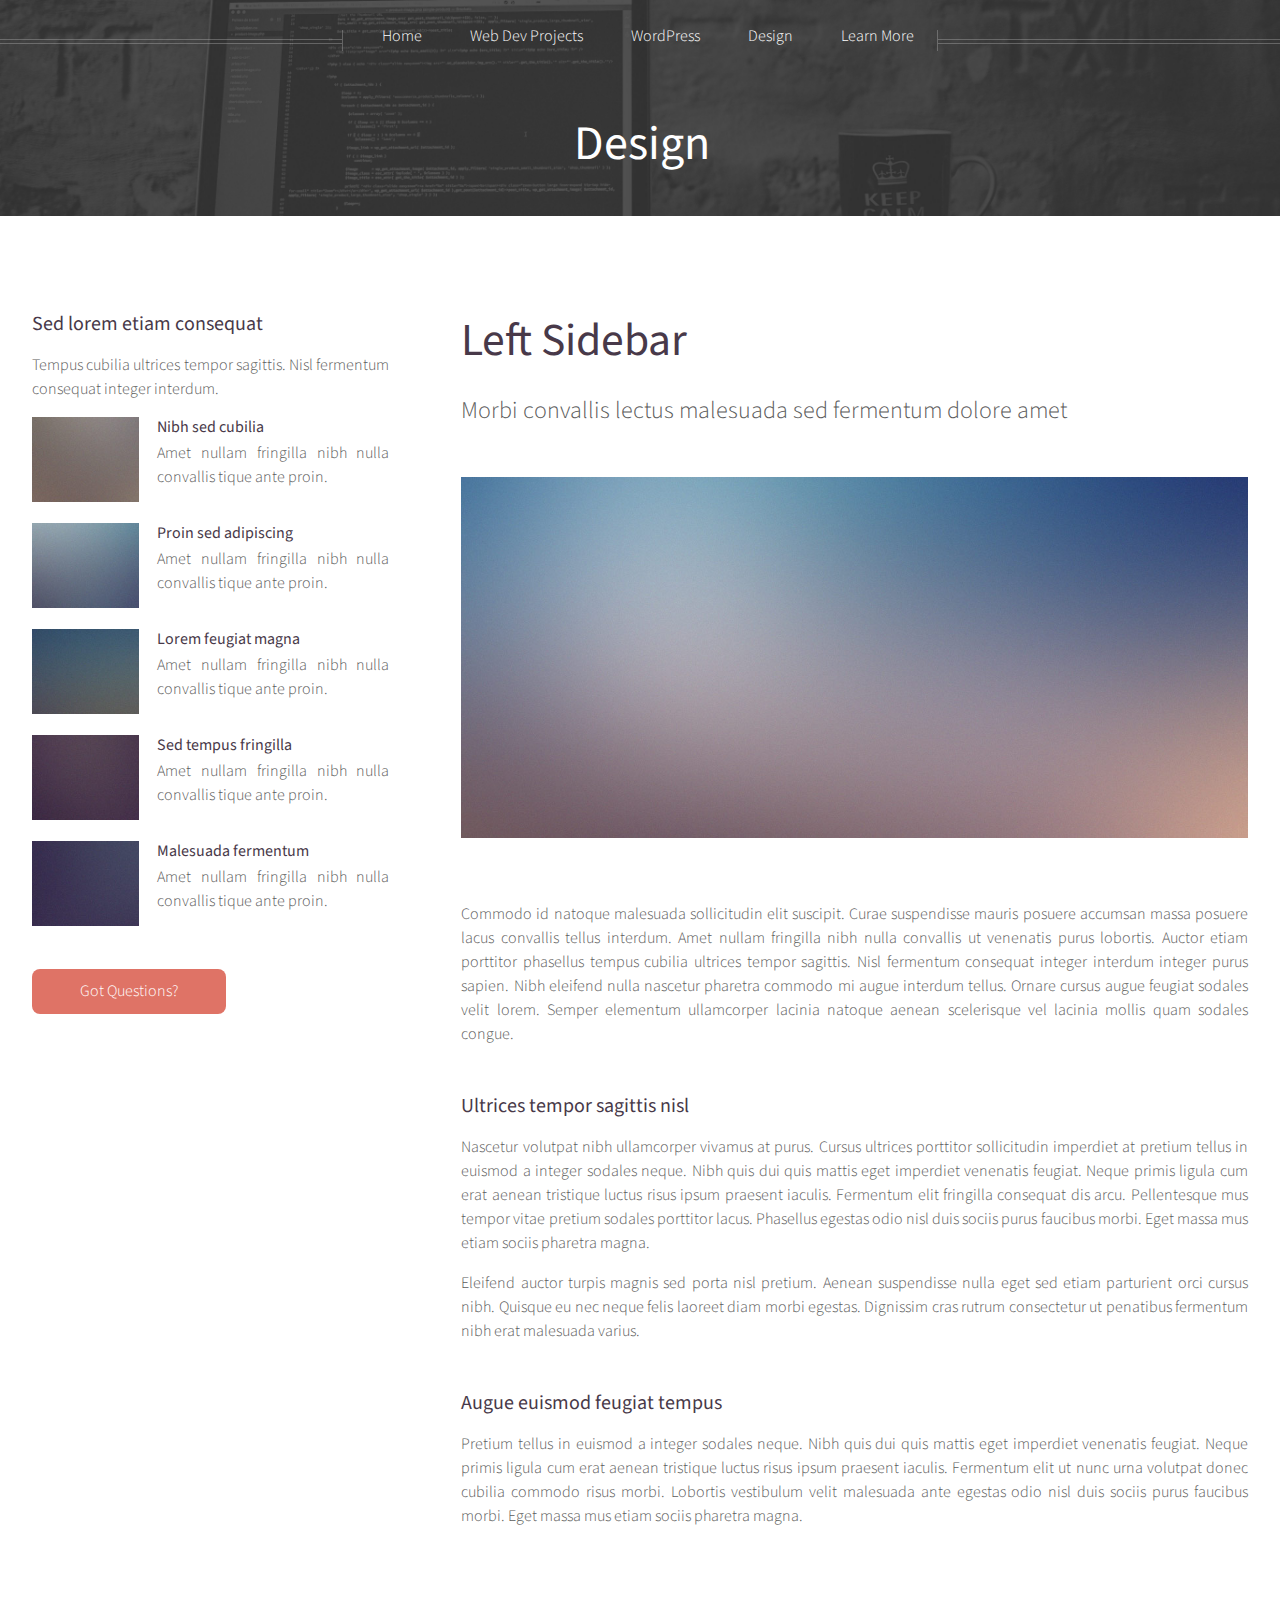
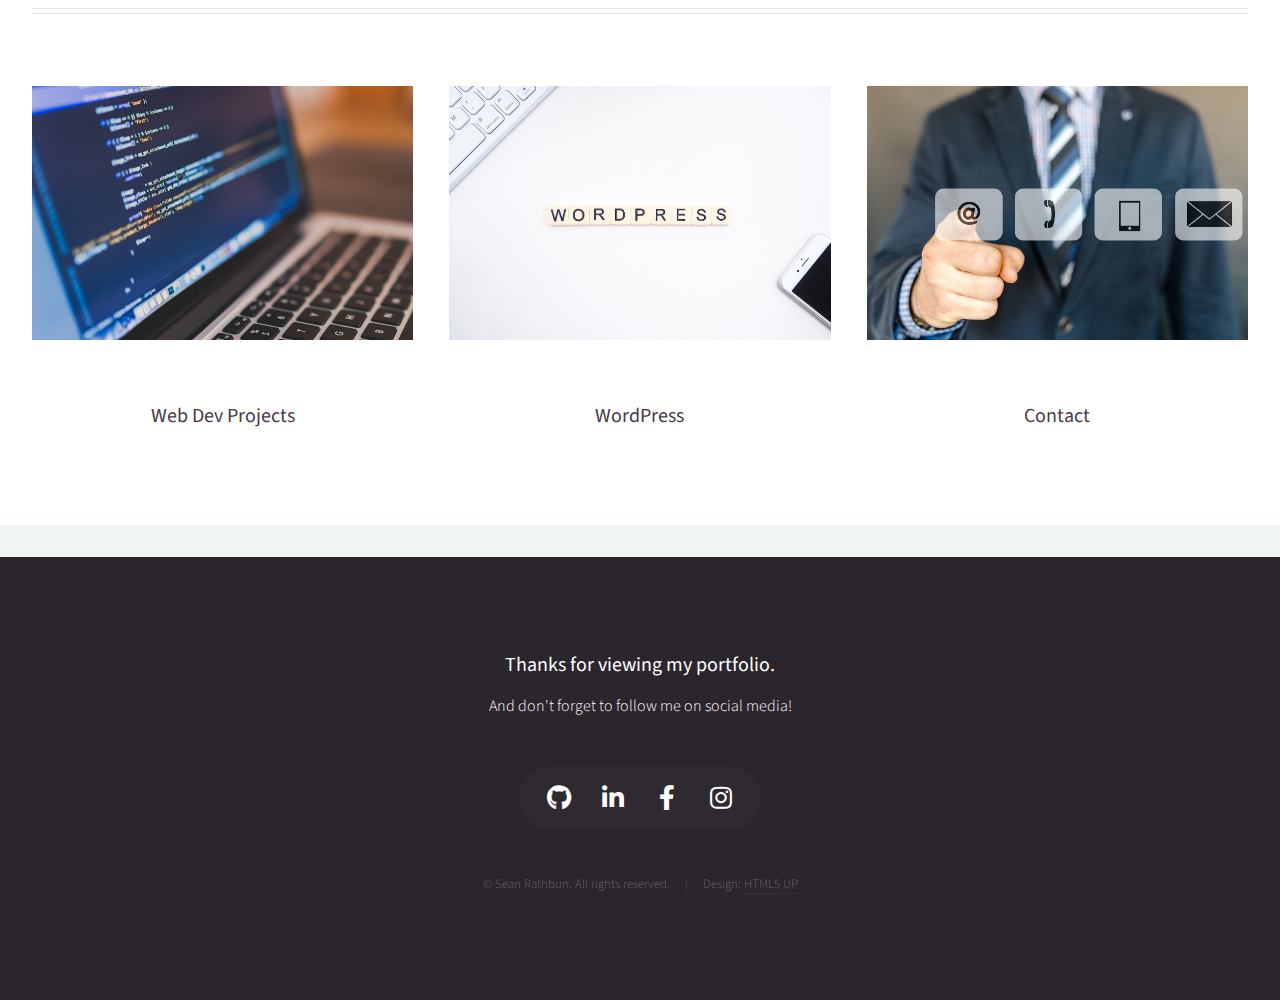
==== design.html @ a0542358 "First Commit" ====
<!DOCTYPE HTML>
<!--
	Helios by HTML5 UP
	html5up.net | @ajlkn
	Free for personal and commercial use under the CCA 3.0 license (html5up.net/license)
-->
<html>
	<head>
		<title>Left Sidebar - Helios by HTML5 UP</title>
		<meta charset="utf-8" />
		<meta name="viewport" content="width=device-width, initial-scale=1, user-scalable=no" />
		<link rel="stylesheet" href="assets/css/main.css" />
		<noscript><link rel="stylesheet" href="assets/css/noscript.css" /></noscript>
	</head>
	<body class="left-sidebar is-preload">
		<div id="page-wrapper">

			<!-- Header -->
				<div id="header">

					<!-- Inner -->
						<div class="inner">
							<header>
								<h1><a href="index.html" id="logo">Design</a></h1>
							</header>
						</div>

					<!-- Nav -->
					<nav id="nav">
						<ul>
							<li><a href="index.html">Home</a></li>
							<li>
								<a href="projects.html">Web Dev Projects</a>
								<ul>
									<li><a href="#">React JS</a></li>
									<li><a href="#">Angular JS</a></li>
									<li><a href="#">Mobile Apps</a></li>
									<li><a href="#">Hackathons</a></li>
								</ul>
							</li>
							<li>
								<a href="wordpress.html">WordPress</a>
								<ul>
									<li><a href="#">Landing Pages</a></li>
									<li><a href="#">CRM Integration</a></li>
									<li><a href="#">eCommerce</a></li>
									<li><a href="#">SEO</a></li>
								</ul>
							</li>
							<li>
								<a href="design.html">Design</a>
								<ul>
									<li><a href="#">UI/UX</a></li>
									<li><a href="#">Sliders</a></li>
									<li><a href="#">Etiam dolore nisl</a></li>
									<li><a href="#">Veroeros feugiat</a></li>
								</ul>
							</li>
							<li>
								<a href="learn-more.html">Learn More</a>
								<ul>
									<li><a href="#">About Me</a></li>
									<li><a href="#">Resume</a></li>
									<li><a href="#">GitHub</a></li>
									<li><a href="#">LinkedIn</a></li>
									<li><a href="#">FaceBook</a></li>
								</ul>
							</li>
							<!-- <li><a href="left-sidebar.html">Left Sidebar</a></li>
							<li><a href="right-sidebar.html">Right Sidebar</a></li>
							<li><a href="no-sidebar.html">No Sidebar</a></li> -->
						</ul>
					</nav>

				</div>

			<!-- Main -->
				<div class="wrapper style1">

					<div class="container">
						<div class="row gtr-200">
							<div class="col-4 col-12-mobile" id="sidebar">
								<hr class="first" />
								<section>
									<header>
										<h3><a href="#">Sed lorem etiam consequat</a></h3>
									</header>
									<p>
										Tempus cubilia ultrices tempor sagittis. Nisl fermentum consequat integer interdum.
									</p>
									<div class="row gtr-50">
										<div class="col-4">
											<a href="#" class="image fit"><img src="images/pic10.jpg" alt="" /></a>
										</div>
										<div class="col-8">
											<h4>Nibh sed cubilia</h4>
											<p>
												Amet nullam fringilla nibh nulla convallis tique ante proin.
											</p>
										</div>
										<div class="col-4">
											<a href="#" class="image fit"><img src="images/pic11.jpg" alt="" /></a>
										</div>
										<div class="col-8">
											<h4>Proin sed adipiscing</h4>
											<p>
												Amet nullam fringilla nibh nulla convallis tique ante proin.
											</p>
										</div>
										<div class="col-4">
											<a href="#" class="image fit"><img src="images/pic12.jpg" alt="" /></a>
										</div>
										<div class="col-8">
											<h4>Lorem feugiat magna</h4>
											<p>
												Amet nullam fringilla nibh nulla convallis tique ante proin.
											</p>
										</div>
										<div class="col-4">
											<a href="#" class="image fit"><img src="images/pic13.jpg" alt="" /></a>
										</div>
										<div class="col-8">
											<h4>Sed tempus fringilla</h4>
											<p>
												Amet nullam fringilla nibh nulla convallis tique ante proin.
											</p>
										</div>
										<div class="col-4">
											<a href="#" class="image fit"><img src="images/pic14.jpg" alt="" /></a>
										</div>
										<div class="col-8">
											<h4>Malesuada fermentum</h4>
											<p>
												Amet nullam fringilla nibh nulla convallis tique ante proin.
											</p>
										</div>
									</div>
									<footer>
										<a href="mailto:seanfrathbun@gmail.com" class="button">Got Questions?</a>
									</footer>
								</section>
							</div>
							<div class="col-8 col-12-mobile imp-mobile" id="content">
								<article id="main">
									<header>
										<h2><a href="#">Left Sidebar</a></h2>
										<p>
											Morbi convallis lectus malesuada sed fermentum dolore amet
										</p>
									</header>
									<a href="#" class="image featured"><img src="images/pic06.jpg" alt="" /></a>
									<p>
										Commodo id natoque malesuada sollicitudin elit suscipit. Curae suspendisse mauris posuere accumsan massa
										posuere lacus convallis tellus interdum. Amet nullam fringilla nibh nulla convallis ut venenatis purus
										lobortis. Auctor etiam porttitor phasellus tempus cubilia ultrices tempor sagittis. Nisl fermentum
										consequat integer interdum integer purus sapien. Nibh eleifend nulla nascetur pharetra commodo mi augue
										interdum tellus. Ornare cursus augue feugiat sodales velit lorem. Semper elementum ullamcorper lacinia
										natoque aenean scelerisque vel lacinia mollis quam sodales congue.
									</p>
									<section>
										<header>
											<h3>Ultrices tempor sagittis nisl</h3>
										</header>
										<p>
											Nascetur volutpat nibh ullamcorper vivamus at purus. Cursus ultrices porttitor sollicitudin imperdiet
											at pretium tellus in euismod a integer sodales neque. Nibh quis dui quis mattis eget imperdiet venenatis
											feugiat. Neque primis ligula cum erat aenean tristique luctus risus ipsum praesent iaculis. Fermentum elit
											fringilla consequat dis arcu. Pellentesque mus tempor vitae pretium sodales porttitor lacus. Phasellus
											egestas odio nisl duis sociis purus faucibus morbi. Eget massa mus etiam sociis pharetra magna.
										</p>
										<p>
											Eleifend auctor turpis magnis sed porta nisl pretium. Aenean suspendisse nulla eget sed etiam parturient
											orci cursus nibh. Quisque eu nec neque felis laoreet diam morbi egestas. Dignissim cras rutrum consectetur
											ut penatibus fermentum nibh erat malesuada varius.
										</p>
									</section>
									<section>
										<header>
											<h3>Augue euismod feugiat tempus</h3>
										</header>
										<p>
											Pretium tellus in euismod a integer sodales neque. Nibh quis dui quis mattis eget imperdiet venenatis
											feugiat. Neque primis ligula cum erat aenean tristique luctus risus ipsum praesent iaculis. Fermentum elit
											ut nunc urna volutpat donec cubilia commodo risus morbi. Lobortis vestibulum velit malesuada ante
											egestas odio nisl duis sociis purus faucibus morbi. Eget massa mus etiam sociis pharetra magna.
										</p>
									</section>
								</article>
							</div>
						</div>
						<hr />
						<div class="row">
							<article class="col-4 col-12-mobile special">
								<a href="#" class="image featured"><img src="images/coding.png" alt="" /></a>
								<header>
									<h3><a href="projects.html">Web Dev Projects</a></h3>
								</header>
								<!-- <p>
									Amet nullam fringilla nibh nulla convallis tique ante proin sociis accumsan lobortis. Auctor etiam
									porttitor phasellus tempus cubilia ultrices tempor sagittis. Nisl fermentum consequat integer interdum.
								</p> -->
							</article>
							<article class="col-4 col-12-mobile special">
								<a href="#" class="image featured"><img src="images/wordpress.png" alt="" /></a>
								<header>
									<h3><a href="wordpress.html">WordPress</a></h3>
								</header>
								<!-- <p>
									Amet nullam fringilla nibh nulla convallis tique ante proin sociis accumsan lobortis. Auctor etiam
									porttitor phasellus tempus cubilia ultrices tempor sagittis. Nisl fermentum consequat integer interdum.
								</p> -->
							</article>
							<article class="col-4 col-12-mobile special">
								<a href="#" class="image featured"><img src="images/contact.png" alt="" /></a>
								<header>
									<h3><a href="learn-more.html">Contact</a></h3>
								</header>
								<!-- <p>
									Amet nullam fringilla nibh nulla convallis tique ante proin sociis accumsan lobortis. Auctor etiam
									porttitor phasellus tempus cubilia ultrices tempor sagittis. Nisl fermentum consequat integer interdum.
								</p> -->
							</article>
						</div>
						
					</div>

				</div>

			<!-- Footer -->
			<div id="footer">
				<div class="row">
					<div class="col-12">

						<!-- Contact -->
							<section class="contact">
								<header>
									<h3>Thanks for viewing my portfolio.</h3>
								</header>
								<p>And don't forget to follow me on social media!</p>
								<ul class="icons">
									<li><a href="https://github.com/sfrathbun" target="_blank" class="icon brands fa-github"><span class="label">Twitter</span></a></li>
									<li><a href="https://www.linkedin.com/in/sean-rathbun-370595167/" target="_blank" class="icon brands fa-linkedin-in"><span class="label">Linkedin</span></a></li>
									<li><a href="https://www.facebook.com/rathbun.sean" target="_blank" class="icon brands fa-facebook-f"><span class="label">Facebook</span></a></li>
									<li><a href="https://www.instagram.com/israelisreal49/" target="_blank" class="icon brands fa-instagram"><span class="label">Instagram</span></a></li>
								</ul>
							</section>

						<!-- Copyright -->
							<div class="copyright">
								<ul class="menu">
									<li>&copy; Sean Rathbun. All rights reserved.</li><li>Design: <a href="http://html5up.net">HTML5 UP</a></li>
								</ul>
							</div>

					</div>

				</div>
			
		</div>

		</div>

		<!-- Scripts -->
			<script src="assets/js/jquery.min.js"></script>
			<script src="assets/js/jquery.dropotron.min.js"></script>
			<script src="assets/js/jquery.scrolly.min.js"></script>
			<script src="assets/js/jquery.scrollex.min.js"></script>
			<script src="assets/js/browser.min.js"></script>
			<script src="assets/js/breakpoints.min.js"></script>
			<script src="assets/js/util.js"></script>
			<script src="assets/js/main.js"></script>

	</body>
</html>
---- assets/css/main.css ----
@import url("https://fonts.googleapis.com/css?family=Source+Sans+Pro:300,300italic,400,400italic,600");
@import url("fontawesome-all.min.css");

/*
	Helios by HTML5 UP
	html5up.net | @ajlkn
	Free for personal and commercial use under the CCA 3.0 license (html5up.net/license)
*/

html, body, div, span, applet, object,
iframe, h1, h2, h3, h4, h5, h6, p, blockquote,
pre, a, abbr, acronym, address, big, cite,
code, del, dfn, em, img, ins, kbd, q, s, samp,
small, strike, strong, sub, sup, tt, var, b,
u, i, center, dl, dt, dd, ol, ul, li, fieldset,
form, label, legend, table, caption, tbody,
tfoot, thead, tr, th, td, article, aside,
canvas, details, embed, figure, figcaption,
footer, header, hgroup, menu, nav, output, ruby,
section, summary, time, mark, audio, video {
	margin: 0;
	padding: 0;
	border: 0;
	font-size: 100%;
	font: inherit;
	vertical-align: baseline;}

article, aside, details, figcaption, figure,
footer, header, hgroup, menu, nav, section {
	display: block;}

body {
	line-height: 1;
}

ol, ul {
	list-style: none;
}

blockquote, q {
	quotes: none;
}

	blockquote:before, blockquote:after, q:before, q:after {
		content: '';
		content: none;
	}

table {
	border-collapse: collapse;
	border-spacing: 0;
}

body {
	-webkit-text-size-adjust: none;
}

mark {
	background-color: transparent;
	color: inherit;
}

input::-moz-focus-inner {
	border: 0;
	padding: 0;
}

input, select, textarea {
	-moz-appearance: none;
	-webkit-appearance: none;
	-ms-appearance: none;
	appearance: none;
}

/* Basic */

	html {
		box-sizing: border-box;
	}

	*, *:before, *:after {
		box-sizing: inherit;
	}

	body {
		background: #f0f4f4;
		color: #5b5b5b;
		font-size: 15pt;
		line-height: 1.85em;
		font-family: 'Source Sans Pro', sans-serif;
		font-weight: 300;
	}

		body.is-preload *, body.is-preload *:before, body.is-preload *:after {
			-moz-animation: none !important;
			-webkit-animation: none !important;
			-ms-animation: none !important;
			animation: none !important;
			-moz-transition: none !important;
			-webkit-transition: none !important;
			-ms-transition: none !important;
			transition: none !important;
		}

	input, textarea, select {
		font-size: 15pt;
		line-height: 1.85em;
		font-family: 'Source Sans Pro', sans-serif;
		font-weight: 300;
	}

	.myName{
		color: #3db2b2;
	}

	h1, h2, h3, h4, h5, h6 {
		font-weight: 400;
		color: #483949;
		line-height: 1.25em;
	}

	h1 a, h2 a, h3 a, h4 a, h5 a, h6 a {
		color: inherit;
		text-decoration: none;
		border-bottom-color: transparent;
	}

	h1 strong, h2 strong, h3 strong, h4 strong, h5 strong, h6 strong {
		font-weight: 600;
	}

	h2 {
		font-size: 2.85em;
	}

	h3 {
		font-size: 1.25em;
	}

	h4 {
		font-size: 1em;
		margin: 0 0 0.25em 0;
	}

	strong, b {
		font-weight: 400;
		color: #483949;
	}

	em, i {
		font-style: italic;
	}

	a {
		color: inherit;
		border-bottom: solid 1px rgba(128, 128, 128, 0.15);
		text-decoration: none;
		-moz-transition: background-color 0.35s ease-in-out, color 0.35s ease-in-out, border-bottom-color 0.35s ease-in-out;
		-webkit-transition: background-color 0.35s ease-in-out, color 0.35s ease-in-out, border-bottom-color 0.35s ease-in-out;
		-ms-transition: background-color 0.35s ease-in-out, color 0.35s ease-in-out, border-bottom-color 0.35s ease-in-out;
		transition: background-color 0.35s ease-in-out, color 0.35s ease-in-out, border-bottom-color 0.35s ease-in-out;
	}

		a:hover {
			color: #ef8376;
			border-bottom-color: transparent;
		}

	sub {
		position: relative;
		top: 0.5em;
		font-size: 0.8em;
	}

	sup {
		position: relative;
		top: -0.5em;
		font-size: 0.8em;
	}

	blockquote {
		border-left: solid 0.5em #ddd;
		padding: 1em 0 1em 2em;
		font-style: italic;
	}

	p, ul, ol, dl, table {
		margin-bottom: 1em;
	}

	p {
		text-align: justify;
	}

	br.clear {
		clear: both;
	}

	hr {
		position: relative;
		display: block;
		border: 0;
		top: 4.5em;
		margin-bottom: 9em;
		height: 6px;
		border-top: solid 1px rgba(128, 128, 128, 0.2);
		border-bottom: solid 1px rgba(128, 128, 128, 0.2);
	}

		hr:before, hr:after {
			content: '';
			position: absolute;
			top: -8px;
			display: block;
			width: 1px;
			height: 21px;
			background: rgba(128, 128, 128, 0.2);
		}

		hr:before {
			left: -1px;
		}

		hr:after {
			right: -1px;
		}

	.timestamp {
		color: rgba(128, 128, 128, 0.75);
		font-size: 0.8em;
	}

/* Container */

	.container {
		margin: 0 auto;
		max-width: 100%;
		width: 1400px;
	}

		@media screen and (max-width: 1680px) {

			.container {
				width: 1200px;
			}

		}

		@media screen and (max-width: 1280px) {

			.container {
				width: 100%;
			}

		}

		@media screen and (max-width: 960px) {

			.container {
				width: 100%;
			}

		}

		@media screen and (max-width: 840px) {

			.container {
				width: 100%;
			}

		}

		@media screen and (max-width: 736px) {

			.container {
				width: 100%;
			}

		}

/* Row */

	.row {
		display: flex;
		flex-wrap: wrap;
		box-sizing: border-box;
		align-items: stretch;
	}

		.row > * {
			box-sizing: border-box;
		}

		.row.gtr-uniform > * > :last-child {
			margin-bottom: 0;
		}

		.row.aln-left {
			justify-content: flex-start;
		}

		.row.aln-center {
			justify-content: center;
		}

		.row.aln-right {
			justify-content: flex-end;
		}

		.row.aln-top {
			align-items: flex-start;
		}

		.row.aln-middle {
			align-items: center;
		}

		.row.aln-bottom {
			align-items: flex-end;
		}

		.row > .imp {
			order: -1;
		}

		.row > .col-1 {
			width: 8.33333%;
		}

		.row > .off-1 {
			margin-left: 8.33333%;
		}

		.row > .col-2 {
			width: 16.66667%;
		}

		.row > .off-2 {
			margin-left: 16.66667%;
		}

		.row > .col-3 {
			width: 25%;
		}

		.row > .off-3 {
			margin-left: 25%;
		}

		.row > .col-4 {
			width: 33.33333%;
		}

		.row > .off-4 {
			margin-left: 33.33333%;
		}

		.row > .col-5 {
			width: 41.66667%;
		}

		.row > .off-5 {
			margin-left: 41.66667%;
		}

		.row > .col-6 {
			width: 50%;
		}

		.row > .off-6 {
			margin-left: 50%;
		}

		.row > .col-7 {
			width: 58.33333%;
		}

		.row > .off-7 {
			margin-left: 58.33333%;
		}

		.row > .col-8 {
			width: 66.66667%;
		}

		.row > .off-8 {
			margin-left: 66.66667%;
		}

		.row > .col-9 {
			width: 75%;
		}

		.row > .off-9 {
			margin-left: 75%;
		}

		.row > .col-10 {
			width: 83.33333%;
		}

		.row > .off-10 {
			margin-left: 83.33333%;
		}

		.row > .col-11 {
			width: 91.66667%;
		}

		.row > .off-11 {
			margin-left: 91.66667%;
		}

		.row > .col-12 {
			width: 100%;
		}

		.row > .off-12 {
			margin-left: 100%;
		}

		.row.gtr-0 {
			margin-top: 0px;
			margin-left: 0px;
		}

			.row.gtr-0 > * {
				padding: 0px 0 0 0px;
			}

			.row.gtr-0.gtr-uniform {
				margin-top: 0px;
			}

				.row.gtr-0.gtr-uniform > * {
					padding-top: 0px;
				}

		.row.gtr-25 {
			margin-top: -10px;
			margin-left: -10px;
		}

			.row.gtr-25 > * {
				padding: 10px 0 0 10px;
			}

			.row.gtr-25.gtr-uniform {
				margin-top: -10px;
			}

				.row.gtr-25.gtr-uniform > * {
					padding-top: 10px;
				}

		.row.gtr-50 {
			margin-top: -20px;
			margin-left: -20px;
		}

			.row.gtr-50 > * {
				padding: 20px 0 0 20px;
			}

			.row.gtr-50.gtr-uniform {
				margin-top: -20px;
			}

				.row.gtr-50.gtr-uniform > * {
					padding-top: 20px;
				}

		.row {
			margin-top: -40px;
			margin-left: -40px;
		}

			.row > * {
				padding: 40px 0 0 40px;
			}

			.row.gtr-uniform {
				margin-top: -40px;
			}

				.row.gtr-uniform > * {
					padding-top: 40px;
				}

		.row.gtr-150 {
			margin-top: -60px;
			margin-left: -60px;
		}

			.row.gtr-150 > * {
				padding: 60px 0 0 60px;
			}

			.row.gtr-150.gtr-uniform {
				margin-top: -60px;
			}

				.row.gtr-150.gtr-uniform > * {
					padding-top: 60px;
				}

		.row.gtr-200 {
			margin-top: -80px;
			margin-left: -80px;
		}

			.row.gtr-200 > * {
				padding: 80px 0 0 80px;
			}

			.row.gtr-200.gtr-uniform {
				margin-top: -80px;
			}

				.row.gtr-200.gtr-uniform > * {
					padding-top: 80px;
				}

		@media screen and (max-width: 1680px) {

			.row {
				display: flex;
				flex-wrap: wrap;
				box-sizing: border-box;
				align-items: stretch;
			}

				.row > * {
					box-sizing: border-box;
				}

				.row.gtr-uniform > * > :last-child {
					margin-bottom: 0;
				}

				.row.aln-left {
					justify-content: flex-start;
				}

				.row.aln-center {
					justify-content: center;
				}

				.row.aln-right {
					justify-content: flex-end;
				}

				.row.aln-top {
					align-items: flex-start;
				}

				.row.aln-middle {
					align-items: center;
				}

				.row.aln-bottom {
					align-items: flex-end;
				}

				.row > .imp-wide {
					order: -1;
				}

				.row > .col-1-wide {
					width: 8.33333%;
				}

				.row > .off-1-wide {
					margin-left: 8.33333%;
				}

				.row > .col-2-wide {
					width: 16.66667%;
				}

				.row > .off-2-wide {
					margin-left: 16.66667%;
				}

				.row > .col-3-wide {
					width: 25%;
				}

				.row > .off-3-wide {
					margin-left: 25%;
				}

				.row > .col-4-wide {
					width: 33.33333%;
				}

				.row > .off-4-wide {
					margin-left: 33.33333%;
				}

				.row > .col-5-wide {
					width: 41.66667%;
				}

				.row > .off-5-wide {
					margin-left: 41.66667%;
				}

				.row > .col-6-wide {
					width: 50%;
				}

				.row > .off-6-wide {
					margin-left: 50%;
				}

				.row > .col-7-wide {
					width: 58.33333%;
				}

				.row > .off-7-wide {
					margin-left: 58.33333%;
				}

				.row > .col-8-wide {
					width: 66.66667%;
				}

				.row > .off-8-wide {
					margin-left: 66.66667%;
				}

				.row > .col-9-wide {
					width: 75%;
				}

				.row > .off-9-wide {
					margin-left: 75%;
				}

				.row > .col-10-wide {
					width: 83.33333%;
				}

				.row > .off-10-wide {
					margin-left: 83.33333%;
				}

				.row > .col-11-wide {
					width: 91.66667%;
				}

				.row > .off-11-wide {
					margin-left: 91.66667%;
				}

				.row > .col-12-wide {
					width: 100%;
				}

				.row > .off-12-wide {
					margin-left: 100%;
				}

				.row.gtr-0 {
					margin-top: 0px;
					margin-left: 0px;
				}

					.row.gtr-0 > * {
						padding: 0px 0 0 0px;
					}

					.row.gtr-0.gtr-uniform {
						margin-top: 0px;
					}

						.row.gtr-0.gtr-uniform > * {
							padding-top: 0px;
						}

				.row.gtr-25 {
					margin-top: -10px;
					margin-left: -10px;
				}

					.row.gtr-25 > * {
						padding: 10px 0 0 10px;
					}

					.row.gtr-25.gtr-uniform {
						margin-top: -10px;
					}

						.row.gtr-25.gtr-uniform > * {
							padding-top: 10px;
						}

				.row.gtr-50 {
					margin-top: -20px;
					margin-left: -20px;
				}

					.row.gtr-50 > * {
						padding: 20px 0 0 20px;
					}

					.row.gtr-50.gtr-uniform {
						margin-top: -20px;
					}

						.row.gtr-50.gtr-uniform > * {
							padding-top: 20px;
						}

				.row {
					margin-top: -40px;
					margin-left: -40px;
				}

					.row > * {
						padding: 40px 0 0 40px;
					}

					.row.gtr-uniform {
						margin-top: -40px;
					}

						.row.gtr-uniform > * {
							padding-top: 40px;
						}

				.row.gtr-150 {
					margin-top: -60px;
					margin-left: -60px;
				}

					.row.gtr-150 > * {
						padding: 60px 0 0 60px;
					}

					.row.gtr-150.gtr-uniform {
						margin-top: -60px;
					}

						.row.gtr-150.gtr-uniform > * {
							padding-top: 60px;
						}

				.row.gtr-200 {
					margin-top: -80px;
					margin-left: -80px;
				}

					.row.gtr-200 > * {
						padding: 80px 0 0 80px;
					}

					.row.gtr-200.gtr-uniform {
						margin-top: -80px;
					}

						.row.gtr-200.gtr-uniform > * {
							padding-top: 80px;
						}

		}

		@media screen and (max-width: 1280px) {

			.row {
				display: flex;
				flex-wrap: wrap;
				box-sizing: border-box;
				align-items: stretch;
			}

				.row > * {
					box-sizing: border-box;
				}

				.row.gtr-uniform > * > :last-child {
					margin-bottom: 0;
				}

				.row.aln-left {
					justify-content: flex-start;
				}

				.row.aln-center {
					justify-content: center;
				}

				.row.aln-right {
					justify-content: flex-end;
				}

				.row.aln-top {
					align-items: flex-start;
				}

				.row.aln-middle {
					align-items: center;
				}

				.row.aln-bottom {
					align-items: flex-end;
				}

				.row > .imp-normal {
					order: -1;
				}

				.row > .col-1-normal {
					width: 8.33333%;
				}

				.row > .off-1-normal {
					margin-left: 8.33333%;
				}

				.row > .col-2-normal {
					width: 16.66667%;
				}

				.row > .off-2-normal {
					margin-left: 16.66667%;
				}

				.row > .col-3-normal {
					width: 25%;
				}

				.row > .off-3-normal {
					margin-left: 25%;
				}

				.row > .col-4-normal {
					width: 33.33333%;
				}

				.row > .off-4-normal {
					margin-left: 33.33333%;
				}

				.row > .col-5-normal {
					width: 41.66667%;
				}

				.row > .off-5-normal {
					margin-left: 41.66667%;
				}

				.row > .col-6-normal {
					width: 50%;
				}

				.row > .off-6-normal {
					margin-left: 50%;
				}

				.row > .col-7-normal {
					width: 58.33333%;
				}

				.row > .off-7-normal {
					margin-left: 58.33333%;
				}

				.row > .col-8-normal {
					width: 66.66667%;
				}

				.row > .off-8-normal {
					margin-left: 66.66667%;
				}

				.row > .col-9-normal {
					width: 75%;
				}

				.row > .off-9-normal {
					margin-left: 75%;
				}

				.row > .col-10-normal {
					width: 83.33333%;
				}

				.row > .off-10-normal {
					margin-left: 83.33333%;
				}

				.row > .col-11-normal {
					width: 91.66667%;
				}

				.row > .off-11-normal {
					margin-left: 91.66667%;
				}

				.row > .col-12-normal {
					width: 100%;
				}

				.row > .off-12-normal {
					margin-left: 100%;
				}

				.row.gtr-0 {
					margin-top: 0px;
					margin-left: 0px;
				}

					.row.gtr-0 > * {
						padding: 0px 0 0 0px;
					}

					.row.gtr-0.gtr-uniform {
						margin-top: 0px;
					}

						.row.gtr-0.gtr-uniform > * {
							padding-top: 0px;
						}

				.row.gtr-25 {
					margin-top: -9px;
					margin-left: -9px;
				}

					.row.gtr-25 > * {
						padding: 9px 0 0 9px;
					}

					.row.gtr-25.gtr-uniform {
						margin-top: -9px;
					}

						.row.gtr-25.gtr-uniform > * {
							padding-top: 9px;
						}

				.row.gtr-50 {
					margin-top: -18px;
					margin-left: -18px;
				}

					.row.gtr-50 > * {
						padding: 18px 0 0 18px;
					}

					.row.gtr-50.gtr-uniform {
						margin-top: -18px;
					}

						.row.gtr-50.gtr-uniform > * {
							padding-top: 18px;
						}

				.row {
					margin-top: -36px;
					margin-left: -36px;
				}

					.row > * {
						padding: 36px 0 0 36px;
					}

					.row.gtr-uniform {
						margin-top: -36px;
					}

						.row.gtr-uniform > * {
							padding-top: 36px;
						}

				.row.gtr-150 {
					margin-top: -54px;
					margin-left: -54px;
				}

					.row.gtr-150 > * {
						padding: 54px 0 0 54px;
					}

					.row.gtr-150.gtr-uniform {
						margin-top: -54px;
					}

						.row.gtr-150.gtr-uniform > * {
							padding-top: 54px;
						}

				.row.gtr-200 {
					margin-top: -72px;
					margin-left: -72px;
				}

					.row.gtr-200 > * {
						padding: 72px 0 0 72px;
					}

					.row.gtr-200.gtr-uniform {
						margin-top: -72px;
					}

						.row.gtr-200.gtr-uniform > * {
							padding-top: 72px;
						}

		}

		@media screen and (max-width: 960px) {

			.row {
				display: flex;
				flex-wrap: wrap;
				box-sizing: border-box;
				align-items: stretch;
			}

				.row > * {
					box-sizing: border-box;
				}

				.row.gtr-uniform > * > :last-child {
					margin-bottom: 0;
				}

				.row.aln-left {
					justify-content: flex-start;
				}

				.row.aln-center {
					justify-content: center;
				}

				.row.aln-right {
					justify-content: flex-end;
				}

				.row.aln-top {
					align-items: flex-start;
				}

				.row.aln-middle {
					align-items: center;
				}

				.row.aln-bottom {
					align-items: flex-end;
				}

				.row > .imp-narrow {
					order: -1;
				}

				.row > .col-1-narrow {
					width: 8.33333%;
				}

				.row > .off-1-narrow {
					margin-left: 8.33333%;
				}

				.row > .col-2-narrow {
					width: 16.66667%;
				}

				.row > .off-2-narrow {
					margin-left: 16.66667%;
				}

				.row > .col-3-narrow {
					width: 25%;
				}

				.row > .off-3-narrow {
					margin-left: 25%;
				}

				.row > .col-4-narrow {
					width: 33.33333%;
				}

				.row > .off-4-narrow {
					margin-left: 33.33333%;
				}

				.row > .col-5-narrow {
					width: 41.66667%;
				}

				.row > .off-5-narrow {
					margin-left: 41.66667%;
				}

				.row > .col-6-narrow {
					width: 50%;
				}

				.row > .off-6-narrow {
					margin-left: 50%;
				}

				.row > .col-7-narrow {
					width: 58.33333%;
				}

				.row > .off-7-narrow {
					margin-left: 58.33333%;
				}

				.row > .col-8-narrow {
					width: 66.66667%;
				}

				.row > .off-8-narrow {
					margin-left: 66.66667%;
				}

				.row > .col-9-narrow {
					width: 75%;
				}

				.row > .off-9-narrow {
					margin-left: 75%;
				}

				.row > .col-10-narrow {
					width: 83.33333%;
				}

				.row > .off-10-narrow {
					margin-left: 83.33333%;
				}

				.row > .col-11-narrow {
					width: 91.66667%;
				}

				.row > .off-11-narrow {
					margin-left: 91.66667%;
				}

				.row > .col-12-narrow {
					width: 100%;
				}

				.row > .off-12-narrow {
					margin-left: 100%;
				}

				.row.gtr-0 {
					margin-top: 0px;
					margin-left: 0px;
				}

					.row.gtr-0 > * {
						padding: 0px 0 0 0px;
					}

					.row.gtr-0.gtr-uniform {
						margin-top: 0px;
					}

						.row.gtr-0.gtr-uniform > * {
							padding-top: 0px;
						}

				.row.gtr-25 {
					margin-top: -8px;
					margin-left: -8px;
				}

					.row.gtr-25 > * {
						padding: 8px 0 0 8px;
					}

					.row.gtr-25.gtr-uniform {
						margin-top: -8px;
					}

						.row.gtr-25.gtr-uniform > * {
							padding-top: 8px;
						}

				.row.gtr-50 {
					margin-top: -16px;
					margin-left: -16px;
				}

					.row.gtr-50 > * {
						padding: 16px 0 0 16px;
					}

					.row.gtr-50.gtr-uniform {
						margin-top: -16px;
					}

						.row.gtr-50.gtr-uniform > * {
							padding-top: 16px;
						}

				.row {
					margin-top: -32px;
					margin-left: -32px;
				}

					.row > * {
						padding: 32px 0 0 32px;
					}

					.row.gtr-uniform {
						margin-top: -32px;
					}

						.row.gtr-uniform > * {
							padding-top: 32px;
						}

				.row.gtr-150 {
					margin-top: -48px;
					margin-left: -48px;
				}

					.row.gtr-150 > * {
						padding: 48px 0 0 48px;
					}

					.row.gtr-150.gtr-uniform {
						margin-top: -48px;
					}

						.row.gtr-150.gtr-uniform > * {
							padding-top: 48px;
						}

				.row.gtr-200 {
					margin-top: -64px;
					margin-left: -64px;
				}

					.row.gtr-200 > * {
						padding: 64px 0 0 64px;
					}

					.row.gtr-200.gtr-uniform {
						margin-top: -64px;
					}

						.row.gtr-200.gtr-uniform > * {
							padding-top: 64px;
						}

		}

		@media screen and (max-width: 840px) {

			.row {
				display: flex;
				flex-wrap: wrap;
				box-sizing: border-box;
				align-items: stretch;
			}

				.row > * {
					box-sizing: border-box;
				}

				.row.gtr-uniform > * > :last-child {
					margin-bottom: 0;
				}

				.row.aln-left {
					justify-content: flex-start;
				}

				.row.aln-center {
					justify-content: center;
				}

				.row.aln-right {
					justify-content: flex-end;
				}

				.row.aln-top {
					align-items: flex-start;
				}

				.row.aln-middle {
					align-items: center;
				}

				.row.aln-bottom {
					align-items: flex-end;
				}

				.row > .imp-narrower {
					order: -1;
				}

				.row > .col-1-narrower {
					width: 8.33333%;
				}

				.row > .off-1-narrower {
					margin-left: 8.33333%;
				}

				.row > .col-2-narrower {
					width: 16.66667%;
				}

				.row > .off-2-narrower {
					margin-left: 16.66667%;
				}

				.row > .col-3-narrower {
					width: 25%;
				}

				.row > .off-3-narrower {
					margin-left: 25%;
				}

				.row > .col-4-narrower {
					width: 33.33333%;
				}

				.row > .off-4-narrower {
					margin-left: 33.33333%;
				}

				.row > .col-5-narrower {
					width: 41.66667%;
				}

				.row > .off-5-narrower {
					margin-left: 41.66667%;
				}

				.row > .col-6-narrower {
					width: 50%;
				}

				.row > .off-6-narrower {
					margin-left: 50%;
				}

				.row > .col-7-narrower {
					width: 58.33333%;
				}

				.row > .off-7-narrower {
					margin-left: 58.33333%;
				}

				.row > .col-8-narrower {
					width: 66.66667%;
				}

				.row > .off-8-narrower {
					margin-left: 66.66667%;
				}

				.row > .col-9-narrower {
					width: 75%;
				}

				.row > .off-9-narrower {
					margin-left: 75%;
				}

				.row > .col-10-narrower {
					width: 83.33333%;
				}

				.row > .off-10-narrower {
					margin-left: 83.33333%;
				}

				.row > .col-11-narrower {
					width: 91.66667%;
				}

				.row > .off-11-narrower {
					margin-left: 91.66667%;
				}

				.row > .col-12-narrower {
					width: 100%;
				}

				.row > .off-12-narrower {
					margin-left: 100%;
				}

				.row.gtr-0 {
					margin-top: 0px;
					margin-left: 0px;
				}

					.row.gtr-0 > * {
						padding: 0px 0 0 0px;
					}

					.row.gtr-0.gtr-uniform {
						margin-top: 0px;
					}

						.row.gtr-0.gtr-uniform > * {
							padding-top: 0px;
						}

				.row.gtr-25 {
					margin-top: -8px;
					margin-left: -8px;
				}

					.row.gtr-25 > * {
						padding: 8px 0 0 8px;
					}

					.row.gtr-25.gtr-uniform {
						margin-top: -8px;
					}

						.row.gtr-25.gtr-uniform > * {
							padding-top: 8px;
						}

				.row.gtr-50 {
					margin-top: -16px;
					margin-left: -16px;
				}

					.row.gtr-50 > * {
						padding: 16px 0 0 16px;
					}

					.row.gtr-50.gtr-uniform {
						margin-top: -16px;
					}

						.row.gtr-50.gtr-uniform > * {
							padding-top: 16px;
						}

				.row {
					margin-top: -32px;
					margin-left: -32px;
				}

					.row > * {
						padding: 32px 0 0 32px;
					}

					.row.gtr-uniform {
						margin-top: -32px;
					}

						.row.gtr-uniform > * {
							padding-top: 32px;
						}

				.row.gtr-150 {
					margin-top: -48px;
					margin-left: -48px;
				}

					.row.gtr-150 > * {
						padding: 48px 0 0 48px;
					}

					.row.gtr-150.gtr-uniform {
						margin-top: -48px;
					}

						.row.gtr-150.gtr-uniform > * {
							padding-top: 48px;
						}

				.row.gtr-200 {
					margin-top: -64px;
					margin-left: -64px;
				}

					.row.gtr-200 > * {
						padding: 64px 0 0 64px;
					}

					.row.gtr-200.gtr-uniform {
						margin-top: -64px;
					}

						.row.gtr-200.gtr-uniform > * {
							padding-top: 64px;
						}

		}

		@media screen and (max-width: 736px) {

			.row {
				display: flex;
				flex-wrap: wrap;
				box-sizing: border-box;
				align-items: stretch;
			}

				.row > * {
					box-sizing: border-box;
				}

				.row.gtr-uniform > * > :last-child {
					margin-bottom: 0;
				}

				.row.aln-left {
					justify-content: flex-start;
				}

				.row.aln-center {
					justify-content: center;
				}

				.row.aln-right {
					justify-content: flex-end;
				}

				.row.aln-top {
					align-items: flex-start;
				}

				.row.aln-middle {
					align-items: center;
				}

				.row.aln-bottom {
					align-items: flex-end;
				}

				.row > .imp-mobile {
					order: -1;
				}

				.row > .col-1-mobile {
					width: 8.33333%;
				}

				.row > .off-1-mobile {
					margin-left: 8.33333%;
				}

				.row > .col-2-mobile {
					width: 16.66667%;
				}

				.row > .off-2-mobile {
					margin-left: 16.66667%;
				}

				.row > .col-3-mobile {
					width: 25%;
				}

				.row > .off-3-mobile {
					margin-left: 25%;
				}

				.row > .col-4-mobile {
					width: 33.33333%;
				}

				.row > .off-4-mobile {
					margin-left: 33.33333%;
				}

				.row > .col-5-mobile {
					width: 41.66667%;
				}

				.row > .off-5-mobile {
					margin-left: 41.66667%;
				}

				.row > .col-6-mobile {
					width: 50%;
				}

				.row > .off-6-mobile {
					margin-left: 50%;
				}

				.row > .col-7-mobile {
					width: 58.33333%;
				}

				.row > .off-7-mobile {
					margin-left: 58.33333%;
				}

				.row > .col-8-mobile {
					width: 66.66667%;
				}

				.row > .off-8-mobile {
					margin-left: 66.66667%;
				}

				.row > .col-9-mobile {
					width: 75%;
				}

				.row > .off-9-mobile {
					margin-left: 75%;
				}

				.row > .col-10-mobile {
					width: 83.33333%;
				}

				.row > .off-10-mobile {
					margin-left: 83.33333%;
				}

				.row > .col-11-mobile {
					width: 91.66667%;
				}

				.row > .off-11-mobile {
					margin-left: 91.66667%;
				}

				.row > .col-12-mobile {
					width: 100%;
				}

				.row > .off-12-mobile {
					margin-left: 100%;
				}

				.row.gtr-0 {
					margin-top: 0px;
					margin-left: 0px;
				}

					.row.gtr-0 > * {
						padding: 0px 0 0 0px;
					}

					.row.gtr-0.gtr-uniform {
						margin-top: 0px;
					}

						.row.gtr-0.gtr-uniform > * {
							padding-top: 0px;
						}

				.row.gtr-25 {
					margin-top: -5px;
					margin-left: -5px;
				}

					.row.gtr-25 > * {
						padding: 5px 0 0 5px;
					}

					.row.gtr-25.gtr-uniform {
						margin-top: -5px;
					}

						.row.gtr-25.gtr-uniform > * {
							padding-top: 5px;
						}

				.row.gtr-50 {
					margin-top: -10px;
					margin-left: -10px;
				}

					.row.gtr-50 > * {
						padding: 10px 0 0 10px;
					}

					.row.gtr-50.gtr-uniform {
						margin-top: -10px;
					}

						.row.gtr-50.gtr-uniform > * {
							padding-top: 10px;
						}

				.row {
					margin-top: -20px;
					margin-left: -20px;
				}

					.row > * {
						padding: 20px 0 0 20px;
					}

					.row.gtr-uniform {
						margin-top: -20px;
					}

						.row.gtr-uniform > * {
							padding-top: 20px;
						}

				.row.gtr-150 {
					margin-top: -30px;
					margin-left: -30px;
				}

					.row.gtr-150 > * {
						padding: 30px 0 0 30px;
					}

					.row.gtr-150.gtr-uniform {
						margin-top: -30px;
					}

						.row.gtr-150.gtr-uniform > * {
							padding-top: 30px;
						}

				.row.gtr-200 {
					margin-top: -40px;
					margin-left: -40px;
				}

					.row.gtr-200 > * {
						padding: 40px 0 0 40px;
					}

					.row.gtr-200.gtr-uniform {
						margin-top: -40px;
					}

						.row.gtr-200.gtr-uniform > * {
							padding-top: 40px;
						}

		}

/* Sections/Article */

	section, article {
		margin-bottom: 3em;
	}

		section > :last-child, section:last-child, article > :last-child, article:last-child {
			margin-bottom: 0;
		}

		section.special > header, section.special > footer, article.special > header, article.special > footer {
			text-align: center;
		}

	.row > section, .row > article {
		margin-bottom: 0;
	}

	header {
		margin: 0 0 1em 0;
	}

		header > p {
			display: block;
			font-size: 1.5em;
			margin: 1em 0 2em 0;
			line-height: 1.5em;
			text-align: inherit;
		}

	footer {
		margin: 2.5em 0 0 0;
	}

/* Image */

	.image {
		position: relative;
		display: inline-block;
		border: 0;
		outline: 0;
	}

		.image img {
			display: block;
			width: 100%;
		}

		.image.fit {
			display: block;
			width: 100%;
		}

		.image.featured {
			display: block;
			width: 100%;
			margin: 0 0 4em 0;
		}

		.image.left {
			float: left;
			margin: 0 2em 2em 0;
		}

		.image.centered {
			display: block;
			margin: 0 0 2em 0;
		}

			.image.centered img {
				margin: 0 auto;
				width: auto;
			}

/* List */

	ul {
		list-style: disc;
		padding-left: 1em;
	}

		ul li {
			padding-left: 0.5em;
		}

	ol {
		list-style: decimal;
		padding-left: 1.25em;
	}

		ol li {
			padding-left: 0.25em;
		}

/* Actions */

	ul.actions {
		margin: 3em 0 0 0;
		list-style: none;
		padding-left: 0;
	}

		form ul.actions {
			margin-top: 0;
		}

		ul.actions li {
			display: inline-block;
			margin: 0 0.75em 0 0.75em;
			padding-left: 0;
		}

			ul.actions li:first-child {
				margin-left: 0;
			}

			ul.actions li:last-child {
				margin-right: 0;
			}

/* Divided */

	ul.divided {
		list-style: none;
		padding-left: 0;
	}

		ul.divided li {
			border-top: solid 1px rgba(128, 128, 128, 0.2);
			padding-top: 1.5em;
			margin-top: 1.5em;
			padding-left: 0;
		}

			ul.divided li:first-child {
				border-top: 0;
				padding-top: 0;
				margin-top: 0;
			}

/* Menu */

	ul.menu {
		height: 1em;
		line-height: 1em;
		list-style: none;
		padding-left: 0;
	}

		ul.menu li {
			display: inline-block;
			border-left: solid 1px rgba(128, 128, 128, 0.2);
			padding-left: 1.25em;
			margin-left: 1.25em;
		}

			ul.menu li:first-child {
				border-left: 0;
				padding-left: 0;
				margin-left: 0;
			}

/* Icons */

	ul.icons {
		position: relative;
		background: rgba(128, 128, 128, 0.05);
		border-radius: 4em;
		display: inline-block;
		padding: 0.35em 0.75em 0.35em 0.75em;
		font-size: 1.25em;
		cursor: default;
		list-style: none;
	}

		ul.icons li {
			display: inline-block;
			padding-left: 0;
		}

			ul.icons li a {
				display: inline-block;
				background: none;
				width: 2.5em;
				height: 2.5em;
				line-height: 2.5em;
				text-align: center;
				border-radius: 100%;
				border: 0;
				color: inherit;
			}

				ul.icons li a:hover {
					color: #ef8376;
				}

/* Form */

	form label {
		display: block;
		font-weight: 400;
		color: #483949;
		margin: 0 0 1em 0;
	}

	form input[type="text"],
	form input[type="email"],
	form input[type="password"],
	form select,
	form textarea {
		-webkit-appearance: none;
		display: block;
		border: 0;
		background: #fafafa;
		width: 100%;
		border-radius: 0.5em;
		border: solid 1px #E5E5E5;
		padding: 1em;
		-moz-transition: background-color 0.35s ease-in-out, border-color 0.35s ease-in-out;
		-webkit-transition: background-color 0.35s ease-in-out, border-color 0.35s ease-in-out;
		-ms-transition: background-color 0.35s ease-in-out, border-color 0.35s ease-in-out;
		transition: background-color 0.35s ease-in-out, border-color 0.35s ease-in-out;
	}

		form input[type="text"]:focus,
		form input[type="email"]:focus,
		form input[type="password"]:focus,
		form select:focus,
		form textarea:focus {
			background: #fff;
			border-color: #df7366;
		}

	form input[type="text"],
	form input[type="email"],
	form input[type="password"],
	form select {
		line-height: 1em;
	}

	form textarea {
		min-height: 9em;
	}

	form ::-webkit-input-placeholder {
		color: #555 !important;
	}

	form :-moz-placeholder {
		color: #555 !important;
	}

	form ::-moz-placeholder {
		color: #555 !important;
	}

	form :-ms-input-placeholder {
		color: #555 !important;
	}

	form ::-moz-focus-inner {
		border: 0;
	}

/* Table */

	table {
		width: 100%;
	}

		table.default {
			width: 100%;
		}

			table.default tbody tr {
				border-top: solid 1px #e5e5e5;
			}

				table.default tbody tr:first-child {
					border-top: 0;
				}

				table.default tbody tr:nth-child(2n+1) {
					background: #fafafa;
				}

			table.default td {
				padding: 0.5em 1em 0.5em 1em;
			}

			table.default th {
				text-align: left;
				font-weight: 400;
				padding: 0.5em 1em 0.5em 1em;
			}

			table.default thead {
				border-bottom: solid 2px #e5e5e5;
			}

			table.default tfoot {
				border-top: solid 2px #e5e5e5;
			}

/* Button */

	input[type="button"],
	input[type="submit"],
	input[type="reset"],
	button,
	.button {
		position: relative;
		display: inline-block;
		background: #df7366;
		color: #fff;
		text-align: center;
		border-radius: 0.5em;
		text-decoration: none;
		padding: 0.65em 3em 0.65em 3em;
		border: 0;
		cursor: pointer;
		outline: 0;
		font-weight: 300;
		-moz-transition: background-color 0.35s ease-in-out, color 0.35s ease-in-out, border-bottom-color 0.35s ease-in-out;
		-webkit-transition: background-color 0.35s ease-in-out, color 0.35s ease-in-out, border-bottom-color 0.35s ease-in-out;
		-ms-transition: background-color 0.35s ease-in-out, color 0.35s ease-in-out, border-bottom-color 0.35s ease-in-out;
		transition: background-color 0.35s ease-in-out, color 0.35s ease-in-out, border-bottom-color 0.35s ease-in-out;
	}

		input[type="button"]:hover,
		input[type="submit"]:hover,
		input[type="reset"]:hover,
		button:hover,
		.button:hover {
			color: #fff;
			background: #ef8376;
		}

		input[type="button"].alt,
		input[type="submit"].alt,
		input[type="reset"].alt,
		button.alt,
		.button.alt {
			background: #2B252C;
		}

			input[type="button"].alt:hover,
			input[type="submit"].alt:hover,
			input[type="reset"].alt:hover,
			button.alt:hover,
			.button.alt:hover {
				background: #3B353C;
			}

/* Post */

	.post.stub {
		text-align: center;
	}

		.post.stub header {
			margin: 0;
		}

/* Icons */

	.icon {
		text-decoration: none;
		text-decoration: none;
	}

		.icon:before {
			-moz-osx-font-smoothing: grayscale;
			-webkit-font-smoothing: antialiased;
			display: inline-block;
			font-style: normal;
			font-variant: normal;
			text-rendering: auto;
			line-height: 1;
			text-transform: none !important;
			font-family: 'Font Awesome 5 Free';
			font-weight: 400;
		}

		.icon:before {
			line-height: inherit;
			font-size: 1.25em;
		}

		.icon > .label {
			display: none;
		}

		.icon.solid:before {
			font-weight: 900;
		}

		.icon.brands:before {
			font-family: 'Font Awesome 5 Brands';
		}

		.icon.circled {
			position: relative;
			display: inline-block;
			background: #2b252c;
			color: #fff;
			border-radius: 100%;
			width: 3em;
			height: 3em;
			line-height: 3em;
			text-align: center;
			font-size: 1.25em;
		}

			header .icon.circled {
				margin: 0 0 2em 0;
			}

/* Wrapper */

	.wrapper {
		background: #fff;
		margin: 0 0 2em 0;
		padding: 6em 0 6em 0;
	}

		.wrapper.style2 {
			padding-top: 0;
		}

/* Header */

	#header {
		position: relative;
		background-image: url("../../images/backgroundPhoto.jpg");
		background-size: cover;
		background-position: center center;
		background-attachment: fixed;
		color: #fff;
		text-align: center;
		padding: 7.5em 0 2em 0;
		cursor: default;
	}

		#header:before {
			content: '';
			display: inline-block;
			vertical-align: middle;
			height: 100%;
		}

		#header .inner {
			position: relative;
			z-index: 1;
			margin: 0;
			display: inline-block;
			vertical-align: middle;
		}

		#header header {
			display: inline-block;
		}

			#header header > p {
				font-size: 1.25em;
				margin: 0;
			}

		#header h1 {
			color: #fff;
			font-size: 3em;
			line-height: 1em;
		}

			#header h1 a {
				color: inherit;
			}

		#header .button {
			display: inline-block;
			border-radius: 100%;
			width: 4.5em;
			height: 4.5em;
			line-height: 4.5em;
			text-align: center;
			font-size: 1.25em;
			padding: 0;
		}

		#header hr {
			top: 1.5em;
			margin-bottom: 3em;
			border-bottom-color: rgba(192, 192, 192, 0.35);
			box-shadow: inset 0 1px 0 0 rgba(192, 192, 192, 0.35);
		}

			#header hr:before, #header hr:after {
				background: rgba(192, 192, 192, 0.35);
			}

		#header footer {
			margin: 1em 0 0 0;
		}

	body.homepage #header {
		height: 100vh;
		min-height: 40em;
	}

		body.homepage #header h1 {
			font-size: 4em;
		}

		body.homepage #header:after {
			content: '';
			background: #1C0920;
			display: block;
			position: absolute;
			left: 0;
			top: 0;
			width: 100%;
			height: 100%;
			opacity: 0;
			-moz-transition: opacity 2.5s ease-in-out;
			-webkit-transition: opacity 2.5s ease-in-out;
			-ms-transition: opacity 2.5s ease-in-out;
			transition: opacity 2.5s ease-in-out;
			-moz-transition-delay: 0.5s;
			-webkit-transition-delay: 0.5s;
			-ms-transition-delay: 0.5s;
			transition-delay: 0.5s;
		}

	body.homepage.is-preload #header:after {
		opacity: 1;
	}

/* Nav */

	#nav {
		position: absolute;
		top: 0;
		left: 0;
		width: 100%;
		text-align: center;
		padding: 1.5em 0 1.5em 0;
		z-index: 1;
		overflow: hidden;
	}

		#nav > ul {
			line-height: 0px;
			position: relative;
			display: inline-block;
			margin: 0;
			height: 21px;
			border-left: solid 1px rgba(192, 192, 192, 0.35);
			border-right: solid 1px rgba(192, 192, 192, 0.35);
		}

			#nav > ul:before, #nav > ul:after {
				content: '';
				display: block;
				width: 300%;
				position: absolute;
				top: 50%;
				margin-top: -2px;
				height: 5px;
				border-top: solid 1px rgba(192, 192, 192, 0.35);
				border-bottom: solid 1px rgba(192, 192, 192, 0.35);
			}

			#nav > ul:before {
				left: 100%;
				margin-left: 1px;
			}

			#nav > ul:after {
				right: 100%;
				margin-right: 1px;
			}

			#nav > ul > li {
				display: inline-block;
				margin: -9px 0.5em 0 0.5em;
				border-radius: 0.5em;
				padding: 0.85em;
				border: solid 1px transparent;
				-moz-transition: color 0.35s ease-in-out, border-color 0.35s ease-in-out;
				-webkit-transition: color 0.35s ease-in-out, border-color 0.35s ease-in-out;
				-ms-transition: color 0.35s ease-in-out, border-color 0.35s ease-in-out;
				transition: color 0.35s ease-in-out, border-color 0.35s ease-in-out;
			}

				#nav > ul > li.active {
					border-color: rgba(192, 192, 192, 0.35);
				}

				#nav > ul > li > a, #nav > ul > li > span {
					display: block;
					color: inherit;
					text-decoration: none;
					border: 0;
					outline: 0;
				}

				#nav > ul > li > ul {
					display: none;
				}

	.dropotron {
		background: rgba(255, 255, 255, 0.975);
		padding: 1em 1.25em 1em 1.25em;
		line-height: 1em;
		height: auto;
		text-align: left;
		border-radius: 0.5em;
		box-shadow: 0 0.15em 0.25em 0 rgba(0, 0, 0, 0.25);
		min-width: 12em;
		margin-top: -1em;
		list-style: none;
	}

		.dropotron li {
			border-top: solid 1px rgba(128, 128, 128, 0.2);
			color: #5b5b5b;
			padding-left: 0;
		}

			.dropotron li:first-child {
				border-top: 0;
			}

			.dropotron li:hover {
				color: #ef8376;
			}

			.dropotron li a, .dropotron li span {
				display: block;
				border: 0;
				padding: 0.5em 0 0.5em 0;
				-moz-transition: color 0.35s ease-in-out;
				-webkit-transition: color 0.35s ease-in-out;
				-ms-transition: color 0.35s ease-in-out;
				transition: color 0.35s ease-in-out;
			}

		.dropotron.level-0 {
			margin-top: 2em;
			font-size: 0.9em;
		}

			.dropotron.level-0:before {
				content: '';
				position: absolute;
				left: 50%;
				top: -0.7em;
				margin-left: -0.75em;
				border-bottom: solid 0.75em rgba(255, 255, 255, 0.975);
				border-left: solid 0.75em rgba(64, 64, 64, 0);
				border-right: solid 0.75em rgba(64, 64, 64, 0);
			}

/* Banner */

	#banner {
		background: #fff;
		text-align: center;
		padding: 4.5em 0 4.5em 0;
		margin-bottom: 0;
	}

		#banner header > p {
			margin-bottom: 0;
		}

/* Content */

	#content > hr {
		top: 3em;
		margin-bottom: 6em;
	}

	#content > section {
		margin-bottom: 0;
	}

/* Sidebar */

	#sidebar > hr {
		top: 3em;
		margin-bottom: 6em;
	}

		#sidebar > hr.first {
			display: none;
		}

	#sidebar > section {
		margin-bottom: 0;
	}

/* Main */

	#main {
		margin-bottom: 0;
	}

		#main section:first-of-type {
			padding-top: 2em;
		}

/* Footer */

	#footer {
		position: relative;
		overflow: hidden;
		padding: 6em 0 6em 0;
		background: #2b252c;
		color: #fff;
	}

		#footer .icon.circled {
			background: #fff;
			color: #2b252c;
		}

		#footer header {
			text-align: center;
			cursor: default;
		}

		#footer h2, #footer h3, #footer h4, #footer h5, #footer h6 {
			color: #fff;
		}

		#footer .contact {
			text-align: center;
		}

			#footer .contact p {
				text-align: center;
				margin: 0 0 3em 0;
			}

		#footer .copyright {
			text-align: center;
			color: rgba(128, 128, 128, 0.75);
			font-size: 0.8em;
			cursor: default;
		}

			#footer .copyright a {
				color: rgba(128, 128, 128, 0.75);
			}

				#footer .copyright a:hover {
					color: rgba(212, 212, 212, 0.85);
				}

/* Carousel */

	.carousel {
		position: relative;
		overflow: hidden;
		padding: 2em 0 2em 0;
		margin-bottom: 0;
	}

		.carousel .forward, .carousel .backward {
			position: absolute;
			top: 50%;
			width: 6em;
			height: 12em;
			margin-top: -6em;
			cursor: pointer;
		}

			.carousel .forward:before, .carousel .backward:before {
				content: '';
				display: block;
				width: 6em;
				height: 6em;
				border-radius: 100%;
				background-color: rgba(72, 57, 73, 0.5);
				position: absolute;
				top: 50%;
				margin-top: -3em;
				-moz-transition: background-color 0.35s ease-in-out;
				-webkit-transition: background-color 0.35s ease-in-out;
				-o-transition: background-color 0.35s ease-in-out;
				-ms-transition: background-color 0.35s ease-in-out;
				transition: background-color 0.35s ease-in-out;
				-webkit-backface-visibility: hidden;
			}

			.carousel .forward:after, .carousel .backward:after {
				content: '';
				width: 3em;
				height: 3em;
				position: absolute;
				top: 50%;
				margin: -1.5em 0 0 0;
				background: url("images/arrow.svg") no-repeat center center;
			}

			.carousel .forward:hover:before, .carousel .backward:hover:before {
				background-color: rgba(239, 131, 118, 0.75);
			}

		.carousel .forward {
			right: 0;
		}

			.carousel .forward:before {
				right: -3em;
			}

			.carousel .forward:after {
				right: -0.25em;
			}

		.carousel .backward {
			left: 0;
		}

			.carousel .backward:before {
				left: -3em;
			}

			.carousel .backward:after {
				left: -0.25em;
				-moz-transform: scaleX(-1);
				-webkit-transform: scaleX(-1);
				-ms-transform: scaleX(-1);
				transform: scaleX(-1);
			}

		.carousel .reel {
			white-space: nowrap;
			position: relative;
			-webkit-overflow-scrolling: touch;
			padding: 0 2em 0 2em;
		}

		.carousel article {
			display: inline-block;
			width: 18em;
			background: #fff;
			text-align: center;
			padding: 0 1em 3em 1em;
			margin: 0 2em 0 0;
			white-space: normal;
			opacity: 1.0;
			-moz-transition: opacity 0.75s ease-in-out;
			-webkit-transition: opacity 0.75s ease-in-out;
			-ms-transition: opacity 0.75s ease-in-out;
			transition: opacity 0.75s ease-in-out;
		}

			.carousel article.loading {
				opacity: 0;
			}

			.carousel article .image {
				position: relative;
				left: -1em;
				top: 0;
				width: auto;
				margin-right: -2em;
				margin-bottom: 3em;
			}

			.carousel article p {
				text-align: center;
			}

/* Wide */

	@media screen and (max-width: 1680px) {

		/* Basic */

			body, input, textarea, select {
				font-size: 14pt;
				line-height: 1.75em;
			}

		/* Carousel */

			.carousel {
				padding: 1.5em 0 1.5em 0;
			}

				.carousel .reel {
					padding: 0 1.5em 0 1.5em;
				}

				.carousel article {
					width: 18em;
					margin: 0 1.25em 0 0;
				}

	}

/* Normal */

	@media screen and (max-width: 1280px) {

		/* Basic */

			body, input, textarea, select {
				font-size: 12pt;
				line-height: 1.5em;
			}

		/* Wrapper */

			.wrapper {
				padding-left: 2em;
				padding-right: 2em;
			}

		/* Header */

			#header {
				background-attachment: scroll;
			}

				#header .inner {
					padding-left: 2em;
					padding-right: 2em;
				}

		/* Banner */

			#banner {
				padding-left: 2em;
				padding-right: 2em;
			}

		/* Footer */

			#footer {
				padding-left: 2em;
				padding-right: 2em;
			}

	}

/* Narrow */

/* Narrower */

	@media screen and (max-width: 840px) {

		/* Basic */

			body, input, textarea, select {
				font-size: 13pt;
				line-height: 1.65em;
			}

			.tweet {
				text-align: center;
			}

			.timestamp {
				display: block;
				text-align: center;
			}

		/* Footer */

			#footer {
				padding: 4em 2em 4em 2em;
			}

		/* Carousel */

			.carousel {
				padding: 1.25em 0 1.25em 0;
			}

				.carousel article {
					width: 18em;
					margin: 0 1em 0 0;
				}

	}

/* Mobile */

	#navPanel, #titleBar {
		display: none;
	}

	@media screen and (max-width: 736px) {

		/* Basic */

			html, body {
				overflow-x: hidden;
			}

			body, input, textarea, select {
				font-size: 12.5pt;
				line-height: 1.5em;
			}

			h2 {
				font-size: 1.75em;
			}

			h3 {
				font-size: 1.25em;
			}

			hr {
				top: 3em;
				margin-bottom: 6em;
			}

		/* Section/Article */

			section, article {
				margin-bottom: 2em;
			}

				section:last-child, article:last-child {
					margin-bottom: 0;
				}

			.row > section, .row > article {
				margin-bottom: 2em;
			}

			header > p {
				font-size: 1.25em;
			}

		/* Image */

			.image.featured {
				margin: 0 0 2em 0;
			}

			.image.left {
				margin: 0 1em 1em 0;
			}

			.image.centered {
				margin: 0 0 1em 0;
			}

		/* Actions */

			form ul.actions {
				margin-top: 0;
			}

			ul.actions li {
				display: block;
				margin: 0.75em 0 0 0;
			}

				ul.actions li:first-child {
					margin-top: 0;
				}

		/* Menu */

			ul.menu {
				height: auto;
				text-align: center;
			}

				ul.menu li {
					display: block;
					border: 0;
					padding: 0.75em 0 0 0;
					margin: 0;
				}

					ul.menu li:first-child {
						padding-top: 0;
					}

		/* Icons */

			ul.icons {
				font-size: 1em;
				padding: 0.35em 0.5em 0.35em 0.5em;
			}

				ul.icons li a {
					width: 2.25em;
				}

		/* Button */

			input[type="button"],
			input[type="submit"],
			input[type="reset"],
			button,
			.button {
				display: block;
				padding: 0;
				line-height: 3em;
				width: 100%;
			}

		/* Nav */

			#page-wrapper {
				-moz-backface-visibility: hidden;
				-webkit-backface-visibility: hidden;
				-ms-backface-visibility: hidden;
				backface-visibility: hidden;
				-moz-transition: -moz-transform 0.5s ease;
				-webkit-transition: -webkit-transform 0.5s ease;
				-ms-transition: -ms-transform 0.5s ease;
				transition: transform 0.5s ease;
				padding-bottom: 1px;
			}

			#navButton {
				-moz-backface-visibility: hidden;
				-webkit-backface-visibility: hidden;
				-ms-backface-visibility: hidden;
				backface-visibility: hidden;
				-moz-transition: -moz-transform 0.5s ease;
				-webkit-transition: -webkit-transform 0.5s ease;
				-ms-transition: -ms-transform 0.5s ease;
				transition: transform 0.5s ease;
				display: block;
				height: 44px;
				left: 0;
				position: fixed;
				top: 0;
				width: 100%;
				z-index: 10001;
			}

				#navButton .toggle {
					text-decoration: none;
					position: absolute;
					left: 0;
					top: 0;
					width: 100%;
					height: 100%;
					border: 0;
					outline: 0;
				}

					#navButton .toggle:before {
						-moz-osx-font-smoothing: grayscale;
						-webkit-font-smoothing: antialiased;
						display: inline-block;
						font-style: normal;
						font-variant: normal;
						text-rendering: auto;
						line-height: 1;
						text-transform: none !important;
						font-family: 'Font Awesome 5 Free';
						font-weight: 900;
					}

					#navButton .toggle:before {
						text-decoration: none;
						font-style: normal;
						content: '\f0c9';
						color: #fff;
						color: rgba(255, 255, 255, 0.75);
						text-align: center;
						display: block;
						font-size: 14px;
						width: 80px;
						height: 30px;
						line-height: 30px;
						position: absolute;
						left: 50%;
						margin-left: -40px;
						background: rgba(132, 128, 136, 0.75);
						border-top: 0;
						border-radius: 0 0 0.35em 0.35em;
					}

			#navPanel {
				-moz-backface-visibility: hidden;
				-webkit-backface-visibility: hidden;
				-ms-backface-visibility: hidden;
				backface-visibility: hidden;
				-moz-transform: translateY(-50vh);
				-webkit-transform: translateY(-50vh);
				-ms-transform: translateY(-50vh);
				transform: translateY(-50vh);
				-moz-transition: -moz-transform 0.5s ease;
				-webkit-transition: -webkit-transform 0.5s ease;
				-ms-transition: -ms-transform 0.5s ease;
				transition: transform 0.5s ease;
				display: block;
				height: 50vh;
				left: 0;
				overflow-y: auto;
				position: fixed;
				top: 0;
				width: 100%;
				z-index: 10002;
				background: #1f1920;
				box-shadow: inset 0px -2px 5px 0px rgba(0, 0, 0, 0.25);
				font-size: 1em;
			}

				#navPanel:before {
					content: '';
					display: block;
					position: absolute;
					left: 0;
					top: 0;
					width: 100%;
					height: 100%;
					background: url("images/overlay.png");
					background-size: 128px 128px;
				}

				#navPanel .link {
					position: relative;
					z-index: 1;
					display: block;
					text-decoration: none;
					padding: 0.5em;
					color: #ddd;
					border: 0;
					border-top: dotted 1px rgba(255, 255, 255, 0.05);
				}

					#navPanel .link:first-child {
						border-top: 0;
					}

					#navPanel .link.depth-0 {
						color: #fff;
						font-weight: 600;
					}

				#navPanel .indent-1 {
					display: inline-block;
					width: 1em;
				}

				#navPanel .indent-2 {
					display: inline-block;
					width: 2em;
				}

				#navPanel .indent-3 {
					display: inline-block;
					width: 3em;
				}

				#navPanel .indent-4 {
					display: inline-block;
					width: 4em;
				}

				#navPanel .indent-5 {
					display: inline-block;
					width: 5em;
				}

				#navPanel .depth-0 {
					color: #fff;
				}

			body.navPanel-visible #page-wrapper {
				-moz-transform: translateY(50vh);
				-webkit-transform: translateY(50vh);
				-ms-transform: translateY(50vh);
				transform: translateY(50vh);
			}

			body.navPanel-visible #navButton {
				-moz-transform: translateY(50vh);
				-webkit-transform: translateY(50vh);
				-ms-transform: translateY(50vh);
				transform: translateY(50vh);
			}

			body.navPanel-visible #navPanel {
				-moz-transform: translateY(0);
				-webkit-transform: translateY(0);
				-ms-transform: translateY(0);
				transform: translateY(0);
			}

		/* Wrapper */

			.wrapper {
				padding: 3em 1em 3em 1em;
			}

		/* Header */

			#header {
				background-attachment: scroll;
				padding: 2.5em 0 0 0;
			}

				#header .inner {
					padding-top: 1.5em;
					padding-left: 1em;
					padding-right: 1em;
				}

				#header header > p {
					font-size: 1em;
				}

				#header h1 {
					font-size: 1.75em;
				}

				#header hr {
					top: 1em;
					margin-bottom: 2.5em;
				}

			body.homepage #header {
				min-height: 0;
				padding: 5.5em 0 5em 0;
				height: auto;
			}

				body.homepage #header:before {
					display: none;
				}

				body.homepage #header h1 {
					font-size: 2.5em;
				}

		/* Nav */

			#nav {
				display: none;
			}

		/* Banner */

			#banner {
				padding: 3em 2em 3em 2em;
			}

		/* Sidebar */

			#sidebar > hr:first-of-type {
				display: block;
			}

		/* Main */

			#main > header {
				text-align: center;
			}

		/* Footer */

			#footer {
				padding-left: 1em;
				padding-right: 1em;
			}

		/* Carousel */

			.carousel {
				padding: 0.5em 0 0.5em 0;
			}

				.carousel .reel {
					padding: 0 0.5em 0 0.5em;
				}

				.carousel article {
					width: 14em;
					padding-bottom: 2em;
					margin: 0 0.5em 0 0;
				}

					.carousel article .image {
						margin-bottom: 2em;
					}

	}
---- assets/css/noscript.css ----
/*
	Helios by HTML5 UP
	html5up.net | @ajlkn
	Free for personal and commercial use under the CCA 3.0 license (html5up.net/license)
*/

/* Carousel */

	.carousel {
		overflow-x: auto;
	}

/* Header */

	body.homepage.is-preload #header:after {
		opacity: 0;
	}
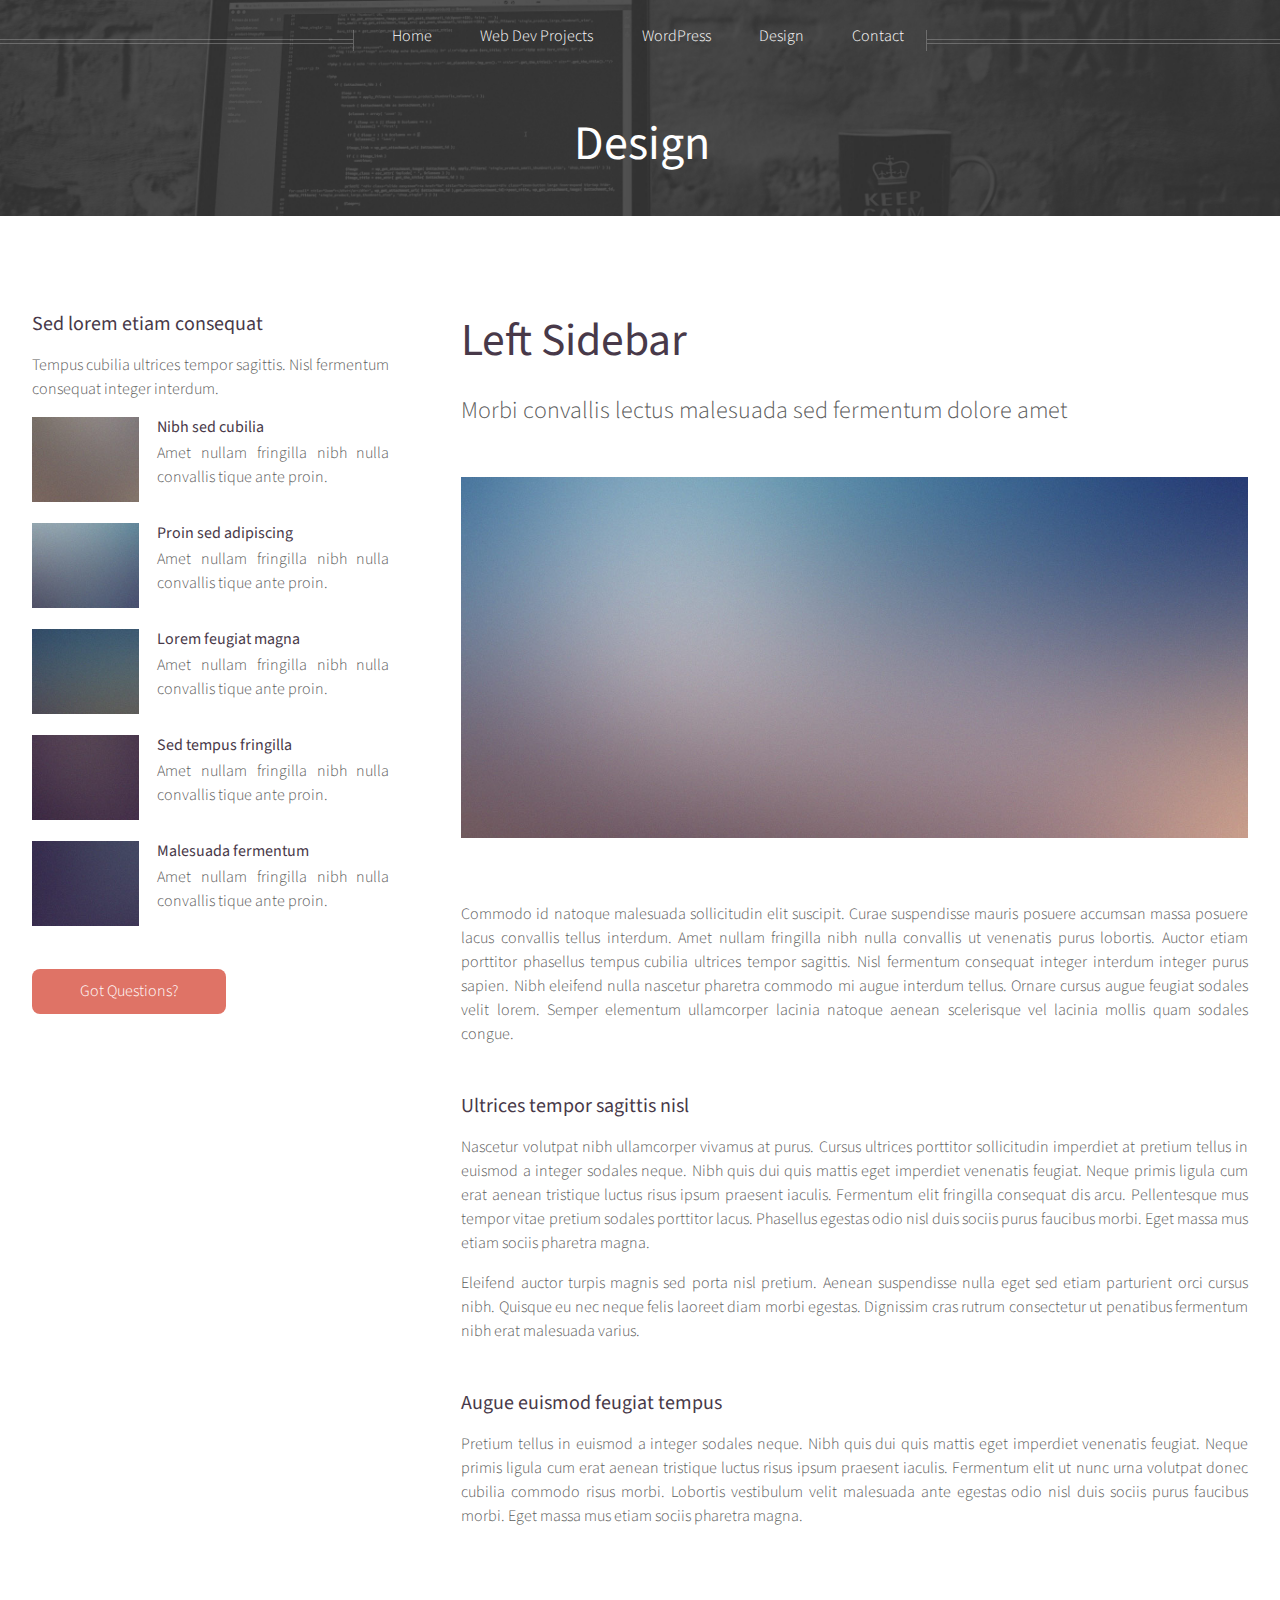
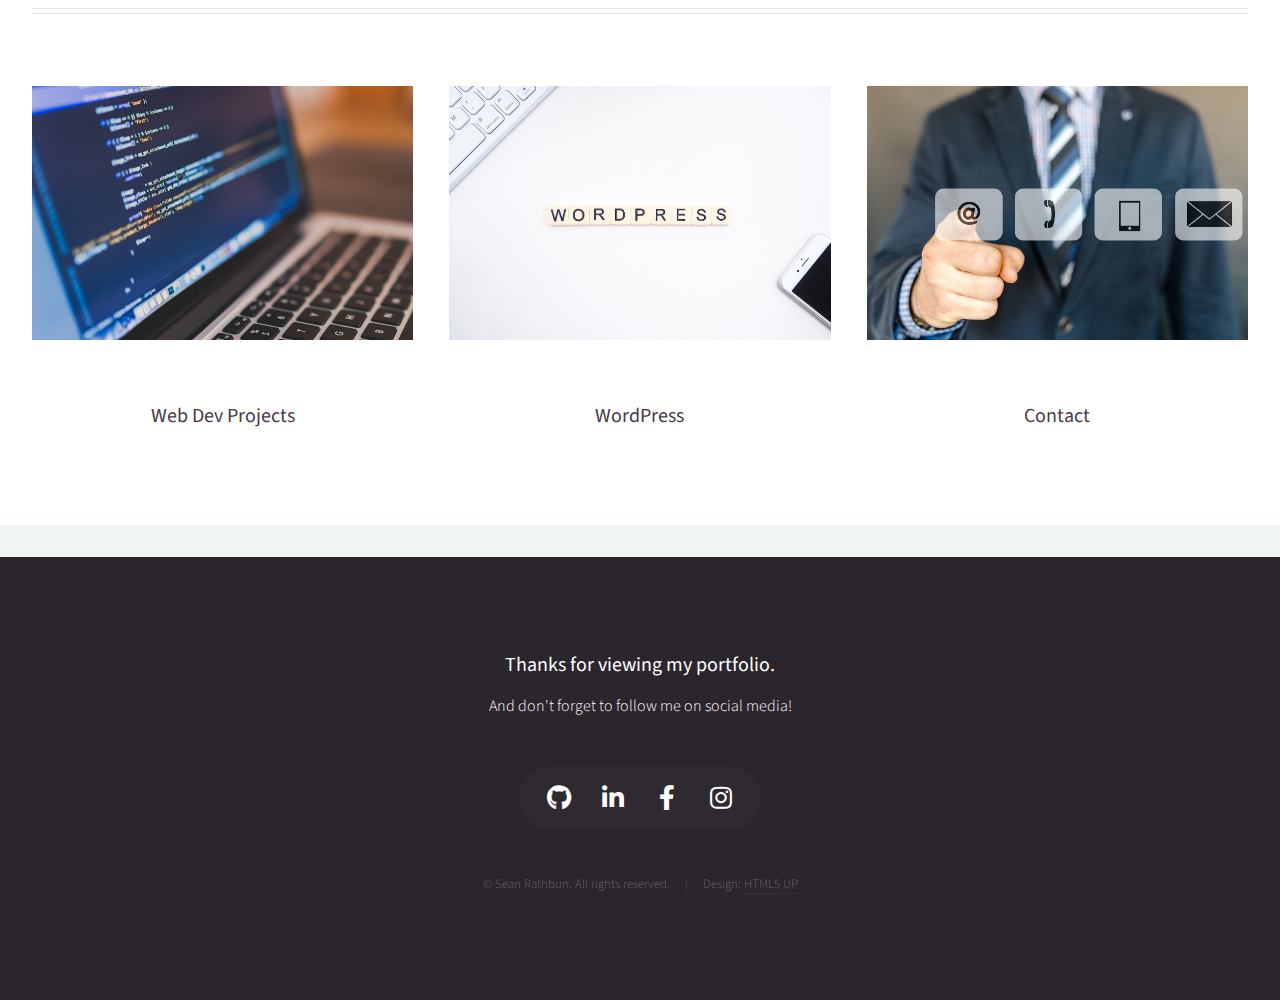
==== commit 4a718102: "fixed nav links" ====
--- a/design.html
+++ b/design.html
@@ -31,40 +31,40 @@
 							<li><a href="index.html">Home</a></li>
 							<li>
 								<a href="projects.html">Web Dev Projects</a>
-								<ul>
+								<!-- <ul>
 									<li><a href="#">React JS</a></li>
 									<li><a href="#">Angular JS</a></li>
 									<li><a href="#">Mobile Apps</a></li>
 									<li><a href="#">Hackathons</a></li>
-								</ul>
+								</ul> -->
 							</li>
 							<li>
 								<a href="wordpress.html">WordPress</a>
-								<ul>
+								<!-- <ul>
 									<li><a href="#">Landing Pages</a></li>
 									<li><a href="#">CRM Integration</a></li>
 									<li><a href="#">eCommerce</a></li>
 									<li><a href="#">SEO</a></li>
-								</ul>
+								</ul> -->
 							</li>
 							<li>
 								<a href="design.html">Design</a>
-								<ul>
+								<!-- <ul>
 									<li><a href="#">UI/UX</a></li>
 									<li><a href="#">Sliders</a></li>
 									<li><a href="#">Etiam dolore nisl</a></li>
 									<li><a href="#">Veroeros feugiat</a></li>
-								</ul>
-							</li>
-							<li>
-								<a href="learn-more.html">Learn More</a>
-								<ul>
+								</ul> -->
+							</li>
+							<li>
+								<a href="learn-more.html">Contact</a>
+								<!-- <ul>
 									<li><a href="#">About Me</a></li>
 									<li><a href="#">Resume</a></li>
 									<li><a href="#">GitHub</a></li>
 									<li><a href="#">LinkedIn</a></li>
 									<li><a href="#">FaceBook</a></li>
-								</ul>
+								</ul> -->
 							</li>
 							<!-- <li><a href="left-sidebar.html">Left Sidebar</a></li>
 							<li><a href="right-sidebar.html">Right Sidebar</a></li>
